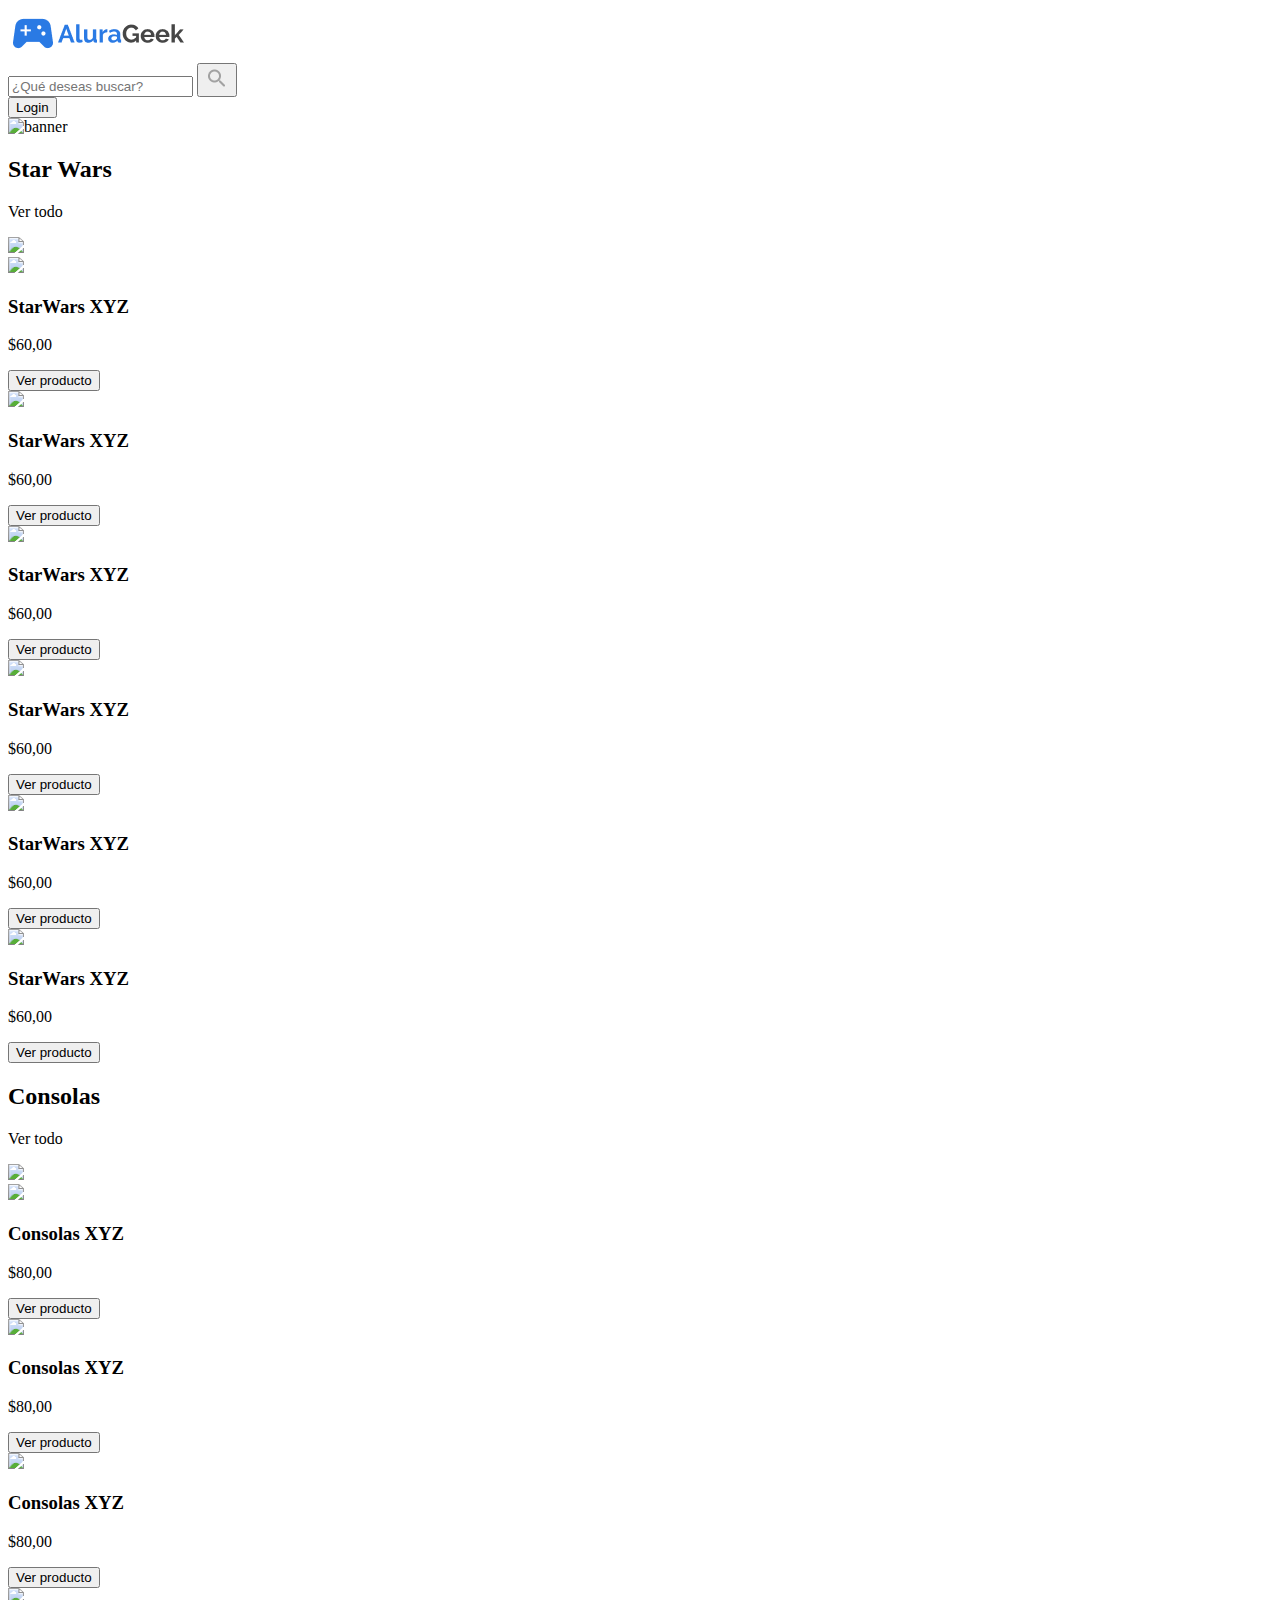
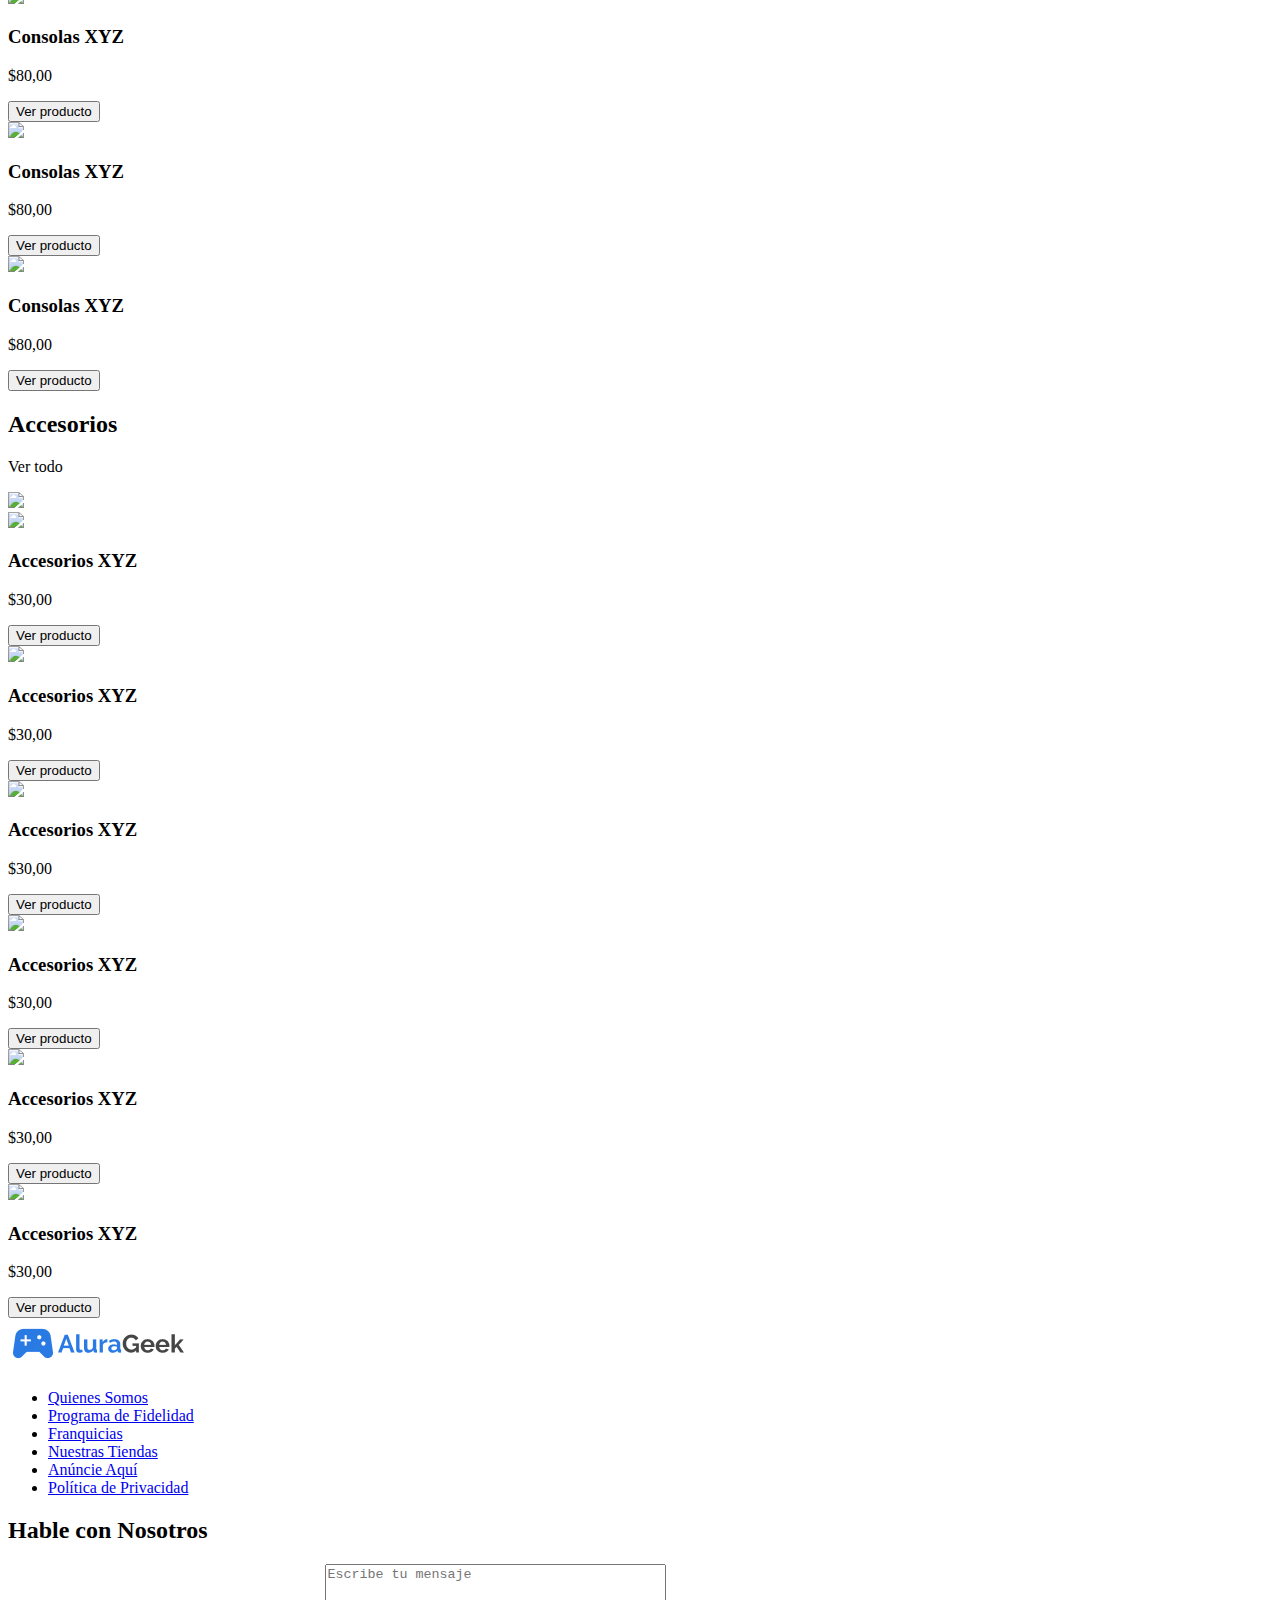
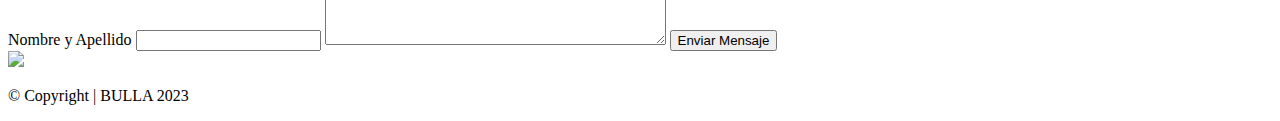
==== screens/index.html @ f25a5149 "Páginas finalizadas en su estructura y organizadas las carpetas para iniciar json y javascript" ====
<!DOCTYPE html>
<html lang="es">
<head>
    <meta charset="UTF-8">
    <meta name="viewport" content="width=device-width, initial-scale=1.0">
    <title>AluraGeek</title>
    <link href="https://fonts.googleapis.com/css2?family=Raleway:wght@100;200;400;600&display=swap" rel="stylesheet">
    <link rel="stylesheet" href="assets/reset.css">
    <link rel="stylesheet" href="assets/header.css">
    <link rel="stylesheet" href="assets/banner.css">
    <link rel="stylesheet" href="assets/productos.css">
    <link rel="stylesheet" href="assets/contacto.css">
    <link rel="stylesheet" href="assets/footer.css">
</head>
<body>
    <header class="header">
        <section class="header--contenedor">
            <img class="header--img" src="/img/Logo.png" alt="logo-alurageek">
            <div class="header--contenido">
                <input class="header--buscador" type="text" placeholder="¿Qué deseas buscar?">
                <button class="header--search" type="submit"><img src="/img/Icone.png"></button>
            </div>
            <button class="header--login" href="screens/index.login.html" onclick="login">Login</button>
        </section>
    </header>

    <main>
        <section class="banner">
            <img class="banner--img" src="img/Hero.png" alt="banner">
        </section>

        <section class="productos--categorias">
            <div class="categorias--encabezado">
                <h2 class="categorias--titulo">Star Wars</h2>
                <div class="categorias--link">
                    <p class="categorias--enlace" href="#">Ver todo</p>    
                    <img class="categorias--enlace--img" src="img/arrow_back_black_24dp 1.png" href="#">
                </div>
            </div>
            <div class="productos">
                <div class="productos--contenedor">
                    <img class="producto--img" src="img/StarWars1.png">
                    <h3 class="producto--titulo">StarWars XYZ</h3>
                    <p class="producto--precio">$60,00</p>
                    <button class="producto--boton" href="#">Ver producto</button>
                </div>
                <div class="productos--contenedor">
                    <img class="producto--img" src="img/StarWars2.png">
                    <h3 class="producto--titulo">StarWars XYZ</h3>
                    <p class="producto--precio">$60,00</p>
                    <button class="producto--boton" href="#">Ver producto</button>
                </div>
                <div class="productos--contenedor">
                    <img class="producto--img" src="img/StarWars3.png">
                    <h3 class="producto--titulo">StarWars XYZ</h3>
                    <p class="producto--precio">$60,00</p>
                    <button class="producto--boton" href="#">Ver producto</button>
                </div>
                <div class="productos--contenedor">
                    <img class="producto--img" src="img/StarWars4.png">
                    <h3 class="producto--titulo">StarWars XYZ</h3>
                    <p class="producto--precio">$60,00</p>
                    <button class="producto--boton" href="#">Ver producto</button>
                </div>
                <div class="productos--contenedor">
                    <img class="producto--img" src="img/StarWars5.png">
                    <h3 class="producto--titulo">StarWars XYZ</h3>
                    <p class="producto--precio">$60,00</p>
                    <button class="producto--boton" href="#">Ver producto</button>
                </div>
                <div class="productos--contenedor">
                    <img class="producto--img" src="img/StarWars6.png">
                    <h3 class="producto--titulo">StarWars XYZ</h3>
                    <p class="producto--precio">$60,00</p>
                    <button class="producto--boton" href="#">Ver producto</button>
                </div>
            </div>
            
            <div class="categorias--encabezado">
                <h2 class="categorias--titulo">Consolas</h2>
                <div class="categorias--link">
                    <p class="categorias--enlace" href="#">Ver todo</p>    
                    <img class="categorias--enlace--img" src="img/arrow_back_black_24dp 1.png" href="#">
                </div>
            </div>
            <div class="productos">
                <div class="productos--contenedor">
                    <img class="producto--img" src="img/Consolas1.png">
                    <h3 class="producto--titulo">Consolas XYZ</h3>
                    <p class="producto--precio">$80,00</p>
                    <button class="producto--boton" href="#">Ver producto</button>
                </div>
                <div class="productos--contenedor">
                    <img class="producto--img" src="img/Consolas2.png">
                    <h3 class="producto--titulo">Consolas XYZ</h3>
                    <p class="producto--precio">$80,00</p>
                    <button class="producto--boton" href="#">Ver producto</button>
                </div>
                <div class="productos--contenedor">
                    <img class="producto--img" src="img/Consolas3.png">
                    <h3 class="producto--titulo">Consolas XYZ</h3>
                    <p class="producto--precio">$80,00</p>
                    <button class="producto--boton" href="#">Ver producto</button>
                </div>
                <div class="productos--contenedor">
                    <img class="producto--img" src="img/Consolas4.png">
                    <h3 class="producto--titulo">Consolas XYZ</h3>
                    <p class="producto--precio">$80,00</p>
                    <button class="producto--boton" href="#">Ver producto</button>
                </div>
                <div class="productos--contenedor">
                    <img class="producto--img" src="img/Consolas5.png">
                    <h3 class="producto--titulo">Consolas XYZ</h3>
                    <p class="producto--precio">$80,00</p>
                    <button class="producto--boton" href="#">Ver producto</button>
                </div>
                <div class="productos--contenedor">
                    <img class="producto--img" src="img/Consolas6.png">
                    <h3 class="producto--titulo">Consolas XYZ</h3>
                    <p class="producto--precio">$80,00</p>
                    <button class="producto--boton" href="#">Ver producto</button>
                </div>
            </div>

            <div class="categorias--encabezado">
                <h2 class="categorias--titulo">Accesorios</h2>
                <div class="categorias--link">
                    <p class="categorias--enlace" href="#">Ver todo</p>    
                    <img class="categorias--enlace--img" src="img/arrow_back_black_24dp 1.png" href="#">
                </div>
            </div>
            <div class="productos">
                <div class="productos--contenedor">
                    <img class="producto--img" src="img/Otros1.png">
                    <h3 class="producto--titulo">Accesorios XYZ</h3>
                    <p class="producto--precio">$30,00</p>
                    <button class="producto--boton" href="#">Ver producto</button>
                </div>
                <div class="productos--contenedor">
                    <img class="producto--img" src="img/Otros2.png">
                    <h3 class="producto--titulo">Accesorios XYZ</h3>
                    <p class="producto--precio">$30,00</p>
                    <button class="producto--boton" href="#">Ver producto</button>
                </div>
                <div class="productos--contenedor">
                    <img class="producto--img" src="img/Otros3.png">
                    <h3 class="producto--titulo">Accesorios XYZ</h3>
                    <p class="producto--precio">$30,00</p>
                    <button class="producto--boton" href="#">Ver producto</button>
                </div>
                <div class="productos--contenedor">
                    <img class="producto--img" src="img/Otros4.png">
                    <h3 class="producto--titulo">Accesorios XYZ</h3>
                    <p class="producto--precio">$30,00</p>
                    <button class="producto--boton" href="#">Ver producto</button>
                </div>
                <div class="productos--contenedor">
                    <img class="producto--img" src="img/Otros5.png">
                    <h3 class="producto--titulo">Accesorios XYZ</h3>
                    <p class="producto--precio">$30,00</p>
                    <button class="producto--boton" href="#">Ver producto</button>
                </div>
                <div class="productos--contenedor">
                    <img class="producto--img" src="img/Otros6.png">
                    <h3 class="producto--titulo">Accesorios XYZ</h3>
                    <p class="producto--precio">$30,00</p>
                    <button class="producto--boton" href="#">Ver producto</button>
                </div>
            </div>
        </section>

        <section class="contacto">
            <div class="contacto--contenedor1">
                <div>
                    <img class="contacto--img" src="/img/Logo.png" alt="logo-alurageek">
                </div>
                <nav class="contacto--menu">
                    <ul class="contacto--menu--lista">
                        <li class="contacto--menu--item"><a href="#">Quienes Somos</a></li>
                        <li class="contacto--menu--item"><a href="#">Programa de Fidelidad</a></li>
                        <li class="contacto--menu--item"><a href="#">Franquicias</a></li>
                        <li class="contacto--menu--item"><a href="#">Nuestras Tiendas</a></li>
                        <li class="contacto--menu--item"><a href="#">Anúncie Aquí</a></li>
                        <li class="contacto--menu--item"><a href="#">Política de Privacidad</a></li>
                    </ul>
                </nav>
            </div>
            <div class="contacto--formulario">
                <h2 class="contacto--titulo">Hable con Nosotros</h2>
                <form class="contacto--form">
                    <label class="contacto--label" for="text">Nombre y Apellido</label>
                    <input class="contacto--input" name="name" id="name" type="text" required>
                    <textarea class="contacto--textarea" rows="5" cols="40" id="mensagem" name="mensaje" placeholder="Escribe tu mensaje"></textarea>
                    <button class="contacto--boton" type="submit" href="#">Enviar Mensaje</button>
                </form>
            </div>
        </section>
    </main>

    <footer>
        <section class="footer">
            <div class="footer__rodapie">
                <img class="footer__img" src="img/IconoWeb 2023.png">
                <p class="copyright">&copy Copyright | BULLA 2023</p>
            </div>
        </section>
    </footer>
    
</body>
</html>
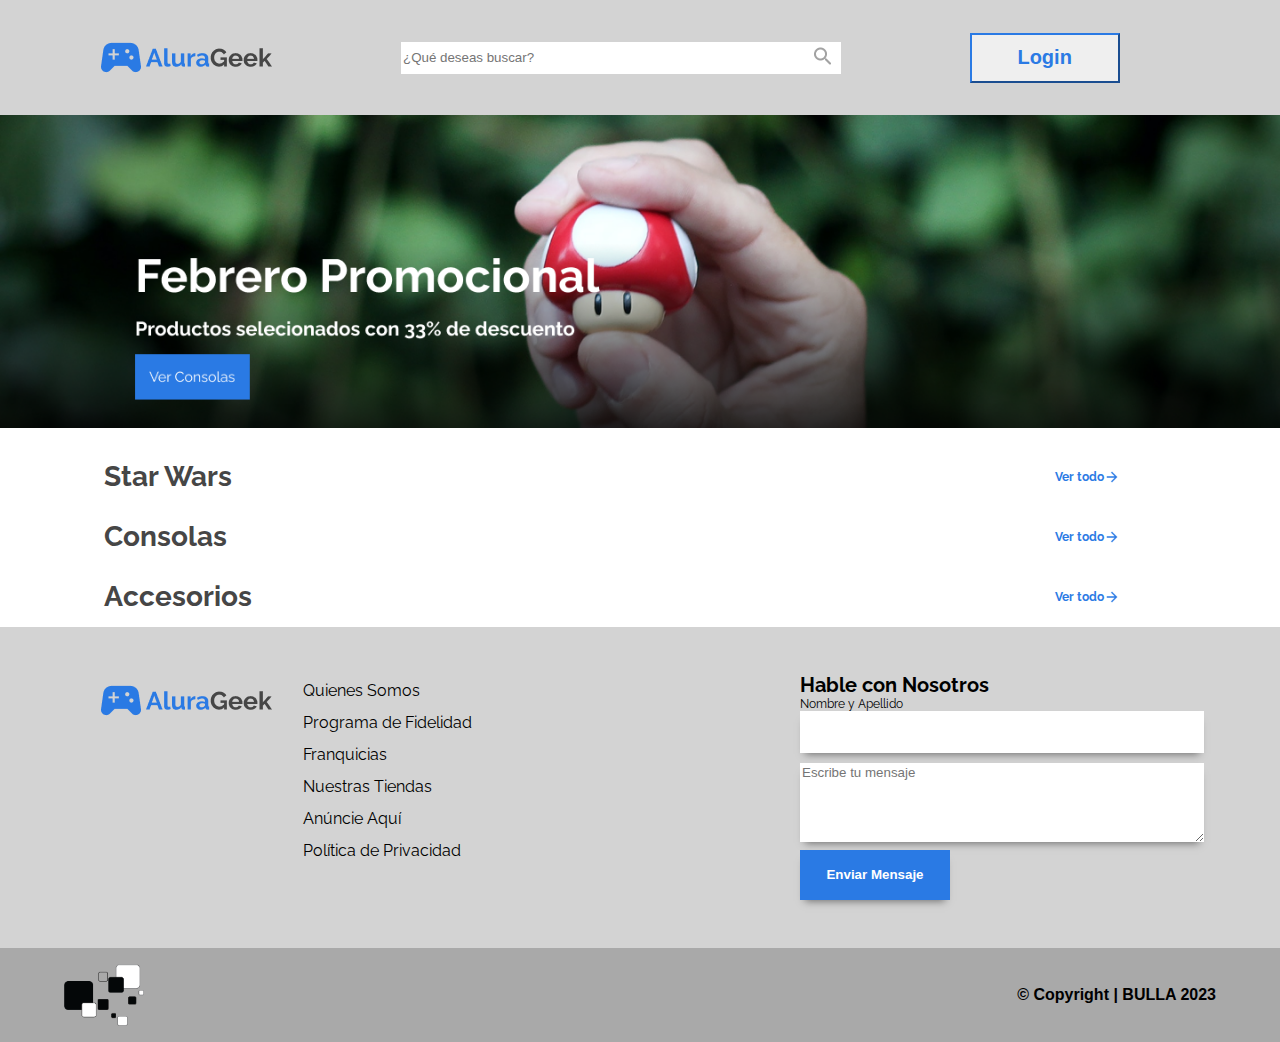
==== commit 05c19b62: "Intentando hacer el CRUD al challenge" ====
--- a/screens/index.html
+++ b/screens/index.html
@@ -5,12 +5,12 @@
     <meta name="viewport" content="width=device-width, initial-scale=1.0">
     <title>AluraGeek</title>
     <link href="https://fonts.googleapis.com/css2?family=Raleway:wght@100;200;400;600&display=swap" rel="stylesheet">
-    <link rel="stylesheet" href="assets/reset.css">
-    <link rel="stylesheet" href="assets/header.css">
-    <link rel="stylesheet" href="assets/banner.css">
-    <link rel="stylesheet" href="assets/productos.css">
-    <link rel="stylesheet" href="assets/contacto.css">
-    <link rel="stylesheet" href="assets/footer.css">
+    <link rel="stylesheet" href="/assets/reset.css">
+    <link rel="stylesheet" href="/assets/header.css">
+    <link rel="stylesheet" href="/assets/banner.css">
+    <link rel="stylesheet" href="/assets/productos.css">
+    <link rel="stylesheet" href="/assets/contacto.css">
+    <link rel="stylesheet" href="/assets/footer.css">
 </head>
 <body>
     <header class="header">
@@ -20,153 +20,153 @@
                 <input class="header--buscador" type="text" placeholder="¿Qué deseas buscar?">
                 <button class="header--search" type="submit"><img src="/img/Icone.png"></button>
             </div>
-            <button class="header--login" href="screens/index.login.html" onclick="login">Login</button>
+            <button class="header--login" href="/screens/index.login.html" onclick="login">Login</button>
         </section>
     </header>
 
     <main>
         <section class="banner">
-            <img class="banner--img" src="img/Hero.png" alt="banner">
-        </section>
-
-        <section class="productos--categorias">
+            <img class="banner--img" src="/img/Hero.png" alt="banner">
+        </section>
+
+        <section class="productos--categorias" data-product>
             <div class="categorias--encabezado">
                 <h2 class="categorias--titulo">Star Wars</h2>
                 <div class="categorias--link">
-                    <p class="categorias--enlace" href="#">Ver todo</p>    
-                    <img class="categorias--enlace--img" src="img/arrow_back_black_24dp 1.png" href="#">
-                </div>
-            </div>
-            <div class="productos">
-                <div class="productos--contenedor">
-                    <img class="producto--img" src="img/StarWars1.png">
-                    <h3 class="producto--titulo">StarWars XYZ</h3>
-                    <p class="producto--precio">$60,00</p>
-                    <button class="producto--boton" href="#">Ver producto</button>
-                </div>
-                <div class="productos--contenedor">
-                    <img class="producto--img" src="img/StarWars2.png">
-                    <h3 class="producto--titulo">StarWars XYZ</h3>
-                    <p class="producto--precio">$60,00</p>
-                    <button class="producto--boton" href="#">Ver producto</button>
-                </div>
-                <div class="productos--contenedor">
-                    <img class="producto--img" src="img/StarWars3.png">
-                    <h3 class="producto--titulo">StarWars XYZ</h3>
-                    <p class="producto--precio">$60,00</p>
-                    <button class="producto--boton" href="#">Ver producto</button>
-                </div>
-                <div class="productos--contenedor">
-                    <img class="producto--img" src="img/StarWars4.png">
-                    <h3 class="producto--titulo">StarWars XYZ</h3>
-                    <p class="producto--precio">$60,00</p>
-                    <button class="producto--boton" href="#">Ver producto</button>
-                </div>
-                <div class="productos--contenedor">
-                    <img class="producto--img" src="img/StarWars5.png">
-                    <h3 class="producto--titulo">StarWars XYZ</h3>
-                    <p class="producto--precio">$60,00</p>
-                    <button class="producto--boton" href="#">Ver producto</button>
-                </div>
-                <div class="productos--contenedor">
-                    <img class="producto--img" src="img/StarWars6.png">
-                    <h3 class="producto--titulo">StarWars XYZ</h3>
-                    <p class="producto--precio">$60,00</p>
-                    <button class="producto--boton" href="#">Ver producto</button>
-                </div>
-            </div>
+                    <p class="categorias--enlace" href="/screens/index.galeria.html">Ver todo</p>    
+                    <img class="categorias--enlace--img" src="/img/arrow_back_black_24dp 1.png" href="/screens/index.galeria.html">
+                </div>
+            </div>
+            <!-- <div class="productos">
+                <div class="productos--contenedor">
+                    <img class="producto--img" src="/img/StarWars1.png">
+                    <h3 class="producto--titulo">StarWars XYZ</h3>
+                    <p class="producto--precio">$60,00</p>
+                    <button class="producto--boton" href="/screens/index.galeria.html" id=${id}>Ver producto</button>
+                </div>
+                <div class="productos--contenedor">
+                    <img class="producto--img" src="/img/StarWars2.png">
+                    <h3 class="producto--titulo">StarWars XYZ</h3>
+                    <p class="producto--precio">$60,00</p>
+                    <button class="producto--boton" href="/screens/index.galeria.html" id=${id}>Ver producto</button>
+                </div>
+                <div class="productos--contenedor">
+                    <img class="producto--img" src="/img/StarWars3.png">
+                    <h3 class="producto--titulo">StarWars XYZ</h3>
+                    <p class="producto--precio">$60,00</p>
+                    <button class="producto--boton" href="/screens/index.galeria.html" id=${id}>Ver producto</button>
+                </div>
+                <div class="productos--contenedor">
+                    <img class="producto--img" src="/img/StarWars4.png">
+                    <h3 class="producto--titulo">StarWars XYZ</h3>
+                    <p class="producto--precio">$60,00</p>
+                    <button class="producto--boton" href="/screens/index.galeria.html" id=${id}>Ver producto</button>
+                </div>
+                <div class="productos--contenedor">
+                    <img class="producto--img" src="/img/StarWars5.png">
+                    <h3 class="producto--titulo">StarWars XYZ</h3>
+                    <p class="producto--precio">$60,00</p>
+                    <button class="producto--boton" href="/screens/index.galeria.html" id=${id}>Ver producto</button>
+                </div>
+                <div class="productos--contenedor">
+                    <img class="producto--img" src="/img/StarWars6.png">
+                    <h3 class="producto--titulo">StarWars XYZ</h3>
+                    <p class="producto--precio">$60,00</p>
+                    <button class="producto--boton" href="/screens/index.galeria.html" id=${id}>Ver producto</button>
+                </div>
+            </div> -->
             
             <div class="categorias--encabezado">
                 <h2 class="categorias--titulo">Consolas</h2>
                 <div class="categorias--link">
                     <p class="categorias--enlace" href="#">Ver todo</p>    
-                    <img class="categorias--enlace--img" src="img/arrow_back_black_24dp 1.png" href="#">
-                </div>
-            </div>
-            <div class="productos">
-                <div class="productos--contenedor">
-                    <img class="producto--img" src="img/Consolas1.png">
-                    <h3 class="producto--titulo">Consolas XYZ</h3>
-                    <p class="producto--precio">$80,00</p>
-                    <button class="producto--boton" href="#">Ver producto</button>
-                </div>
-                <div class="productos--contenedor">
-                    <img class="producto--img" src="img/Consolas2.png">
-                    <h3 class="producto--titulo">Consolas XYZ</h3>
-                    <p class="producto--precio">$80,00</p>
-                    <button class="producto--boton" href="#">Ver producto</button>
-                </div>
-                <div class="productos--contenedor">
-                    <img class="producto--img" src="img/Consolas3.png">
-                    <h3 class="producto--titulo">Consolas XYZ</h3>
-                    <p class="producto--precio">$80,00</p>
-                    <button class="producto--boton" href="#">Ver producto</button>
-                </div>
-                <div class="productos--contenedor">
-                    <img class="producto--img" src="img/Consolas4.png">
-                    <h3 class="producto--titulo">Consolas XYZ</h3>
-                    <p class="producto--precio">$80,00</p>
-                    <button class="producto--boton" href="#">Ver producto</button>
-                </div>
-                <div class="productos--contenedor">
-                    <img class="producto--img" src="img/Consolas5.png">
-                    <h3 class="producto--titulo">Consolas XYZ</h3>
-                    <p class="producto--precio">$80,00</p>
-                    <button class="producto--boton" href="#">Ver producto</button>
-                </div>
-                <div class="productos--contenedor">
-                    <img class="producto--img" src="img/Consolas6.png">
-                    <h3 class="producto--titulo">Consolas XYZ</h3>
-                    <p class="producto--precio">$80,00</p>
-                    <button class="producto--boton" href="#">Ver producto</button>
-                </div>
-            </div>
+                    <img class="categorias--enlace--img" src="/img/arrow_back_black_24dp 1.png" href="/screens/index.galeria.html">
+                </div>
+            </div>
+            <!-- <div class="productos">
+                <div class="productos--contenedor">
+                    <img class="producto--img" src="/img/Consolas1.png">
+                    <h3 class="producto--titulo">Consolas XYZ</h3>
+                    <p class="producto--precio">$80,00</p>
+                    <button class="producto--boton" href="/screens/index.galeria.html" id=${id}>Ver producto</button>
+                </div>
+                <div class="productos--contenedor">
+                    <img class="producto--img" src="/img/Consolas2.png">
+                    <h3 class="producto--titulo">Consolas XYZ</h3>
+                    <p class="producto--precio">$80,00</p>
+                    <button class="producto--boton" href="/screens/index.galeria.html" id=${id}>Ver producto</button>
+                </div>
+                <div class="productos--contenedor">
+                    <img class="producto--img" src="/img/Consolas3.png">
+                    <h3 class="producto--titulo">Consolas XYZ</h3>
+                    <p class="producto--precio">$80,00</p>
+                    <button class="producto--boton" href="/screens/index.galeria.html" id=${id}>Ver producto</button>
+                </div>
+                <div class="productos--contenedor">
+                    <img class="producto--img" src="/img/Consolas4.png">
+                    <h3 class="producto--titulo">Consolas XYZ</h3>
+                    <p class="producto--precio">$80,00</p>
+                    <button class="producto--boton" href="/screens/index.galeria.html" id=${id}>Ver producto</button>
+                </div>
+                <div class="productos--contenedor">
+                    <img class="producto--img" src="/img/Consolas5.png">
+                    <h3 class="producto--titulo">Consolas XYZ</h3>
+                    <p class="producto--precio">$80,00</p>
+                    <button class="producto--boton" href="/screens/index.galeria.html" id=${id}>Ver producto</button>
+                </div>
+                <div class="productos--contenedor">
+                    <img class="producto--img" src="/img/Consolas6.png">
+                    <h3 class="producto--titulo">Consolas XYZ</h3>
+                    <p class="producto--precio">$80,00</p>
+                    <button class="producto--boton" href="/screens/index.galeria.html" id=${id}>Ver producto</button>
+                </div>
+            </div> -->
 
             <div class="categorias--encabezado">
                 <h2 class="categorias--titulo">Accesorios</h2>
                 <div class="categorias--link">
                     <p class="categorias--enlace" href="#">Ver todo</p>    
-                    <img class="categorias--enlace--img" src="img/arrow_back_black_24dp 1.png" href="#">
-                </div>
-            </div>
-            <div class="productos">
-                <div class="productos--contenedor">
-                    <img class="producto--img" src="img/Otros1.png">
-                    <h3 class="producto--titulo">Accesorios XYZ</h3>
-                    <p class="producto--precio">$30,00</p>
-                    <button class="producto--boton" href="#">Ver producto</button>
-                </div>
-                <div class="productos--contenedor">
-                    <img class="producto--img" src="img/Otros2.png">
-                    <h3 class="producto--titulo">Accesorios XYZ</h3>
-                    <p class="producto--precio">$30,00</p>
-                    <button class="producto--boton" href="#">Ver producto</button>
-                </div>
-                <div class="productos--contenedor">
-                    <img class="producto--img" src="img/Otros3.png">
-                    <h3 class="producto--titulo">Accesorios XYZ</h3>
-                    <p class="producto--precio">$30,00</p>
-                    <button class="producto--boton" href="#">Ver producto</button>
-                </div>
-                <div class="productos--contenedor">
-                    <img class="producto--img" src="img/Otros4.png">
-                    <h3 class="producto--titulo">Accesorios XYZ</h3>
-                    <p class="producto--precio">$30,00</p>
-                    <button class="producto--boton" href="#">Ver producto</button>
-                </div>
-                <div class="productos--contenedor">
-                    <img class="producto--img" src="img/Otros5.png">
-                    <h3 class="producto--titulo">Accesorios XYZ</h3>
-                    <p class="producto--precio">$30,00</p>
-                    <button class="producto--boton" href="#">Ver producto</button>
-                </div>
-                <div class="productos--contenedor">
-                    <img class="producto--img" src="img/Otros6.png">
-                    <h3 class="producto--titulo">Accesorios XYZ</h3>
-                    <p class="producto--precio">$30,00</p>
-                    <button class="producto--boton" href="#">Ver producto</button>
-                </div>
-            </div>
+                    <img class="categorias--enlace--img" src="/img/arrow_back_black_24dp 1.png" href="#">
+                </div>
+            </div>
+            <!-- <div class="productos">
+                <div class="productos--contenedor">
+                    <img class="producto--img" src="/img/Otros1.png">
+                    <h3 class="producto--titulo">Accesorios XYZ</h3>
+                    <p class="producto--precio">$30,00</p>
+                    <button class="producto--boton" href="/screens/index.galeria.html" id=${id}>Ver producto</button>
+                </div>
+                <div class="productos--contenedor">
+                    <img class="producto--img" src="/img/Otros2.png">
+                    <h3 class="producto--titulo">Accesorios XYZ</h3>
+                    <p class="producto--precio">$30,00</p>
+                    <button class="producto--boton" href="/screens/index.galeria.html" id=${id}>Ver producto</button>
+                </div>
+                <div class="productos--contenedor">
+                    <img class="producto--img" src="/img/Otros3.png">
+                    <h3 class="producto--titulo">Accesorios XYZ</h3>
+                    <p class="producto--precio">$30,00</p>
+                    <button class="producto--boton" href="/screens/index.galeria.html" id=${id}>Ver producto</button>
+                </div>
+                <div class="productos--contenedor">
+                    <img class="producto--img" src="/img/Otros4.png">
+                    <h3 class="producto--titulo">Accesorios XYZ</h3>
+                    <p class="producto--precio">$30,00</p>
+                    <button class="producto--boton" href="/screens/index.galeria.html" id=${id}>Ver producto</button>
+                </div>
+                <div class="productos--contenedor">
+                    <img class="producto--img" src="/img/Otros5.png">
+                    <h3 class="producto--titulo">Accesorios XYZ</h3>
+                    <p class="producto--precio">$30,00</p>
+                    <button class="producto--boton" href="/screens/index.galeria.html" id=${id}>Ver producto</button>
+                </div>
+                <div class="productos--contenedor">
+                    <img class="producto--img" src="/img/Otros6.png">
+                    <h3 class="producto--titulo">Accesorios XYZ</h3>
+                    <p class="producto--precio">$30,00</p>
+                    <button class="producto--boton" href="/screens/index.galeria.html" id=${id}>Ver producto</button>
+                </div>
+            </div> -->
         </section>
 
         <section class="contacto">
@@ -200,7 +200,7 @@
     <footer>
         <section class="footer">
             <div class="footer__rodapie">
-                <img class="footer__img" src="img/IconoWeb 2023.png">
+                <img class="footer__img" src="/img/IconoWeb 2023.png">
                 <p class="copyright">&copy Copyright | BULLA 2023</p>
             </div>
         </section>
--- a/assets/header.css
+++ b/assets/header.css
@@ -0,0 +1,84 @@
+.header{
+    background: lightgrey;
+}
+
+.header--contenedor{
+    display: flex;
+    width: 90%;
+    padding: 2rem;
+    align-items: center;
+    justify-content: space-around;
+}
+
+.header--contenido{
+    display: flex;
+    align-items: center;
+}
+
+.header--buscador{
+    width: 400px;
+    height: 30px;
+    border: none;
+}
+
+.header--search{
+    background: white;
+    border: none;
+    height: 32px;
+}
+
+.header--login{
+    border-color: #2A7AE4;
+    color: #2A7AE4;
+    font-size: 20px;
+    font-weight: bold;
+    width: 150px;
+    height: 50px;
+    cursor: pointer;
+}
+
+.header--login:hover{
+    background: #2A7AE4;
+    color: white;
+}
+
+@media screen and (max-width:900px){
+    .header--img{
+        width: 20%;
+    }
+
+    .header--buscador{
+        width: 200px;
+        height: 20px;
+        
+    }
+    
+    .header--search{
+        height: 22px;
+    }
+
+    .header--login{
+        width: 120px;
+        height: 30px;
+        font-size: 15px;
+    }
+}
+
+@media screen and (max-width:560px){
+    .header--buscador{
+        width: 90px;
+        height: 12px;
+        font-size: 5px;
+        
+    }
+    
+    .header--search{
+        display: none;
+    }
+
+    .header--login{
+        width: 75px;
+        height: 20px;
+        font-size: 10px;
+    }
+}--- a/assets/banner.css
+++ b/assets/banner.css
@@ -0,0 +1,3 @@
+.banner--img{
+    width: 100%;
+}--- a/assets/productos.css
+++ b/assets/productos.css
@@ -0,0 +1,76 @@
+.productos--categorias{
+    font-family: Raleway, sans-serif;
+}
+
+.categorias--encabezado{
+    display: flex;
+    width: 80%;
+    padding-top: 2rem;
+    padding-left: 6rem;
+    align-items: center;
+    justify-content: space-between;
+}
+
+.categorias--titulo{
+    font-weight: bold;
+    font-size: 28px;
+    color: #464646;
+    padding-left: 0.5rem;
+}
+
+.categorias--link{
+    display: flex;
+    align-items: center;
+}
+
+.categorias--enlace{
+    font-weight: bold;
+    font-size: 12px;
+    color: #2A7AE4;
+    cursor: pointer;
+}
+
+.categorias--enlace--img{
+    border: none;
+    width: 16px;
+    height: 16px;
+    cursor: pointer;
+}
+
+.productos{
+    display: flex;
+    flex-wrap: wrap;
+    width: 80%;
+    padding-left: 6rem;
+    align-items: center;
+    justify-content: space-between;
+}
+
+.productos--contenedor{
+    padding-top: 0.5rem;
+}
+
+.producto--titulo{
+    font-weight: bold;
+}
+
+.producto--precio{
+    font-weight: bold;
+    padding-top: 0.5rem;
+}
+
+.producto--boton{
+    background: white;
+    border: none;
+    color: #2A7AE4;
+    font-weight: bold;
+    padding-top: 0.75rem;
+    cursor: pointer;
+}
+
+@media screen and (max-width:560px){
+    .categorias--encabezado{
+        padding-top: 1rem;
+        padding-left: 2rem;
+    }
+ }--- a/assets/contacto.css
+++ b/assets/contacto.css
@@ -0,0 +1,112 @@
+.contacto{
+    font-family: Raleway, sans-serif;
+    background: lightgrey;
+    display: flex;
+    margin-top: 1rem;
+    padding: 3rem 6rem;
+    
+}
+
+.contacto--contenedor1{
+    display: flex;
+    flex-wrap: wrap;
+    width: 40%;
+    justify-content: space-between;
+}
+
+.contacto--menu--item{
+    padding: 0.5rem;
+}
+
+.contacto--formulario{
+    width: 40%;
+    padding-left: 20rem;
+}
+
+.contacto--titulo{
+    font-weight: bold;
+    font-size: 20px;
+}
+
+.contacto--form{
+    width: 300px;
+    justify-content: space-between;
+}
+
+.contacto--label{
+    font-size: 12px;
+    margin-top: 25px;
+}
+
+.contacto--input{
+    border: none;
+    width: 400px;
+    height: 40px;
+    box-shadow: 0px 6px 8px -5px rgba(0, 0, 0, 0.50);
+}
+
+.contacto--textarea{
+    font-family: Releway, sans-serif;
+    margin-top: 10px;
+    border: none;
+    width: 400px;
+    box-shadow: 0px 6px 8px -5px rgba(0, 0, 0, 0.50);
+}
+
+.contacto--boton{
+    background: #2A7AE4;
+    color: white;
+    font-weight: bold;
+    border: none;
+    margin-top: 5px;
+    box-shadow: 0px 6px 8px -5px rgba(0, 0, 0, 0.50);
+    width: 150px;
+    height: 50px;
+    cursor: pointer;
+}
+
+@media screen and (max-width:900px){
+    .contacto--contenedor1{
+        width: 200px;
+        padding-right: 0.5rem;
+    }
+
+    .contacto--formulario{
+        padding-left: 0.5rem;
+    }
+}
+
+@media screen and (max-width:560px){
+    .contacto{
+        flex-direction: column;
+        padding: 1rem 0.25rem;
+    }
+
+    .contacto--contenedor1{
+        padding-left: 6rem;
+    }
+    
+    .contacto--menu--lista{
+        text-align: center;
+    }
+
+    .contacto--titulo{
+        width: 200px;
+    }
+
+    .contacto--input{
+        width: 330px;
+    }
+    
+    .contacto--textarea{
+        width: 330px;
+    }
+    
+    .contacto--boton{
+        width: 100px;
+        height: 30px;
+        font-size: 10px;
+    }
+    
+
+}--- a/assets/footer.css
+++ b/assets/footer.css
@@ -0,0 +1,30 @@
+.footer{
+    font-family: Montserrat, sans-serif;
+    background: darkgray;
+    align-items: center;
+}
+
+.footer__rodapie{
+    display: flex;
+    align-items: center;
+    justify-content: space-between;
+    padding: 1rem;
+}
+
+.footer__img{
+    width: 5rem;
+    padding-left: 3rem;
+}
+
+.copyright{
+    font-weight: bold;
+    padding-right: 3rem;
+}
+
+@media screen and (max-width:768px){
+    .copyright{
+        font-size: 14px;
+        padding-left: 0.75rem;
+    }
+
+}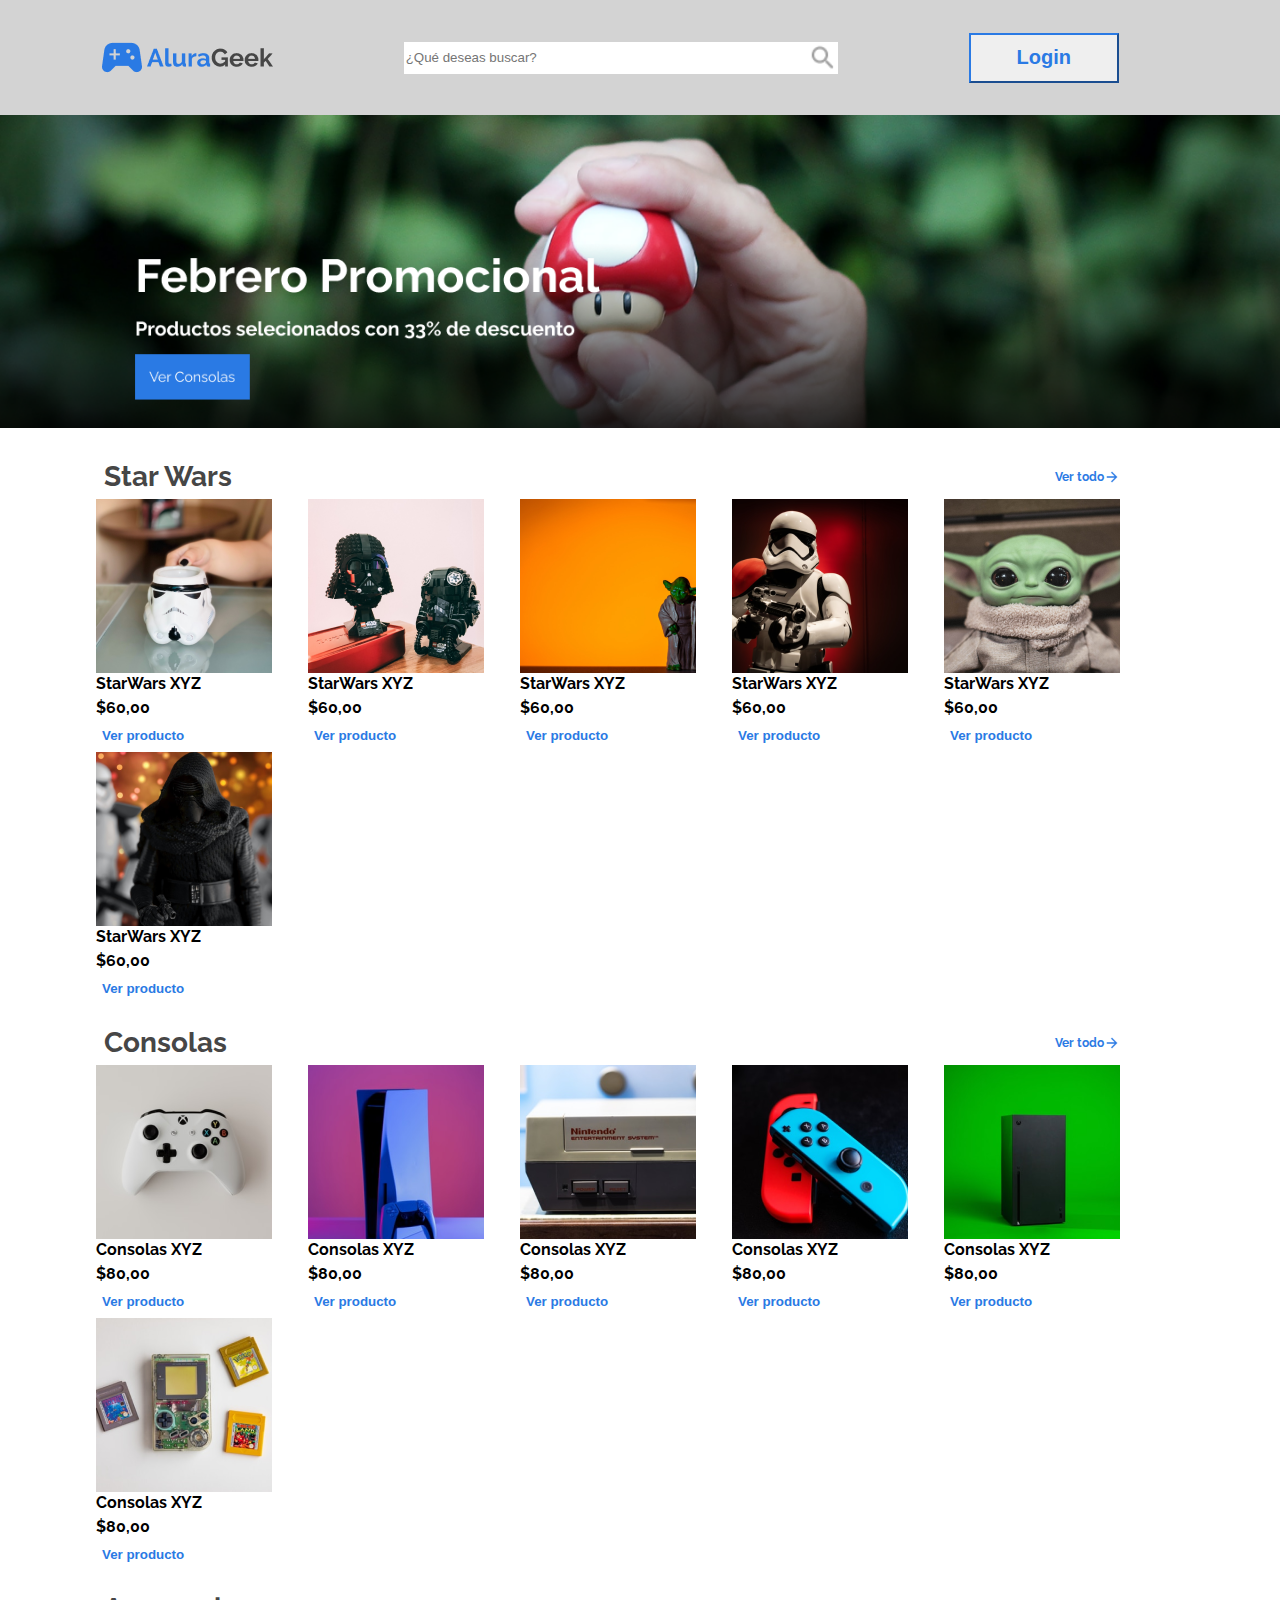
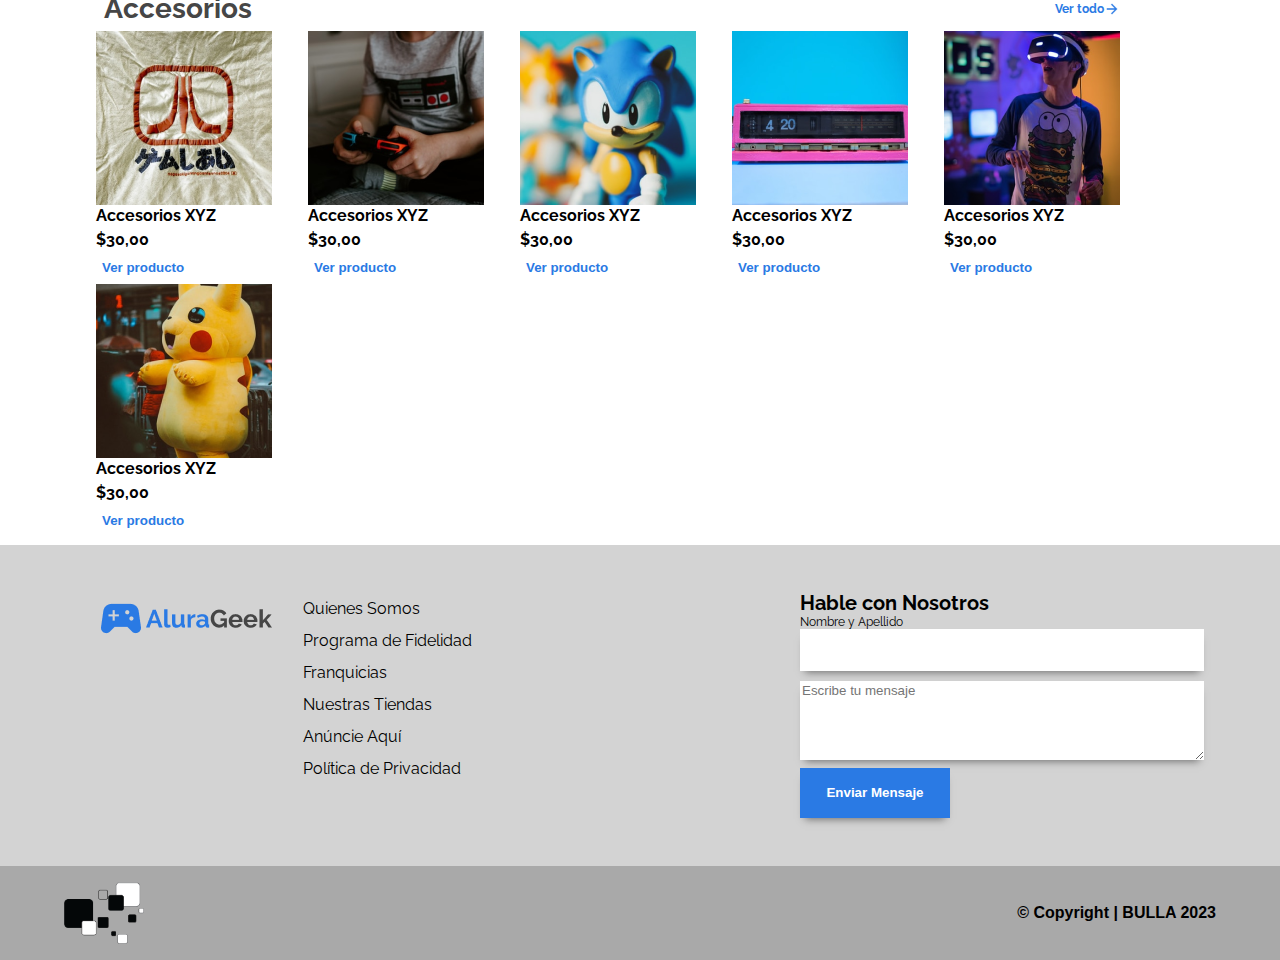
==== commit ffdd4583: "Completando JavaScript pero aun sin resultados" ====
--- a/screens/index.html
+++ b/screens/index.html
@@ -18,9 +18,9 @@
             <img class="header--img" src="/img/Logo.png" alt="logo-alurageek">
             <div class="header--contenido">
                 <input class="header--buscador" type="text" placeholder="¿Qué deseas buscar?">
-                <button class="header--search" type="submit"><img src="/img/Icone.png"></button>
-            </div>
-            <button class="header--login" href="/screens/index.login.html" onclick="login">Login</button>
+                <img class="header--search" type="submit" src="/img/Icone.png">
+            </div>
+            <a href="/screens/index.login.html"><button class="header--login" type="submit" onclick="login">Login</button></a>
         </section>
     </header>
 
@@ -33,140 +33,140 @@
             <div class="categorias--encabezado">
                 <h2 class="categorias--titulo">Star Wars</h2>
                 <div class="categorias--link">
-                    <p class="categorias--enlace" href="/screens/index.galeria.html">Ver todo</p>    
-                    <img class="categorias--enlace--img" src="/img/arrow_back_black_24dp 1.png" href="/screens/index.galeria.html">
-                </div>
-            </div>
-            <!-- <div class="productos">
+                    <a class="categorias--enlace" href="/screens/index.galeria.html">Ver todo</a>    
+                    <img class="categorias--enlace--img" src="/img/arrow_back_black_24dp 1.png">
+                </div>
+            </div>
+            <div class="productos">
                 <div class="productos--contenedor">
                     <img class="producto--img" src="/img/StarWars1.png">
                     <h3 class="producto--titulo">StarWars XYZ</h3>
                     <p class="producto--precio">$60,00</p>
-                    <button class="producto--boton" href="/screens/index.galeria.html" id=${id}>Ver producto</button>
+                    <a href="/screens/index.galeria.html"><button class="producto--boton"  id=${id}>Ver producto</button></a>
                 </div>
                 <div class="productos--contenedor">
                     <img class="producto--img" src="/img/StarWars2.png">
                     <h3 class="producto--titulo">StarWars XYZ</h3>
                     <p class="producto--precio">$60,00</p>
-                    <button class="producto--boton" href="/screens/index.galeria.html" id=${id}>Ver producto</button>
+                    <a href="/screens/index.galeria.html"><button class="producto--boton"  id=${id}>Ver producto</button></a>
                 </div>
                 <div class="productos--contenedor">
                     <img class="producto--img" src="/img/StarWars3.png">
                     <h3 class="producto--titulo">StarWars XYZ</h3>
                     <p class="producto--precio">$60,00</p>
-                    <button class="producto--boton" href="/screens/index.galeria.html" id=${id}>Ver producto</button>
+                    <a href="/screens/index.galeria.html"><button class="producto--boton"  id=${id}>Ver producto</button></a>
                 </div>
                 <div class="productos--contenedor">
                     <img class="producto--img" src="/img/StarWars4.png">
                     <h3 class="producto--titulo">StarWars XYZ</h3>
                     <p class="producto--precio">$60,00</p>
-                    <button class="producto--boton" href="/screens/index.galeria.html" id=${id}>Ver producto</button>
+                    <a href="/screens/index.galeria.html"><button class="producto--boton"  id=${id}>Ver producto</button></a>
                 </div>
                 <div class="productos--contenedor">
                     <img class="producto--img" src="/img/StarWars5.png">
                     <h3 class="producto--titulo">StarWars XYZ</h3>
                     <p class="producto--precio">$60,00</p>
-                    <button class="producto--boton" href="/screens/index.galeria.html" id=${id}>Ver producto</button>
+                    <a href="/screens/index.galeria.html"><button class="producto--boton"  id=${id}>Ver producto</button></a>
                 </div>
                 <div class="productos--contenedor">
                     <img class="producto--img" src="/img/StarWars6.png">
                     <h3 class="producto--titulo">StarWars XYZ</h3>
                     <p class="producto--precio">$60,00</p>
-                    <button class="producto--boton" href="/screens/index.galeria.html" id=${id}>Ver producto</button>
-                </div>
-            </div> -->
+                    <a href="/screens/index.galeria.html"><button class="producto--boton"  id=${id}>Ver producto</button></a>
+                </div>
+            </div>
             
             <div class="categorias--encabezado">
                 <h2 class="categorias--titulo">Consolas</h2>
                 <div class="categorias--link">
-                    <p class="categorias--enlace" href="#">Ver todo</p>    
-                    <img class="categorias--enlace--img" src="/img/arrow_back_black_24dp 1.png" href="/screens/index.galeria.html">
-                </div>
-            </div>
-            <!-- <div class="productos">
+                    <a class="categorias--enlace" href="/screens/index.galeria.html">Ver todo</a>    
+                    <img class="categorias--enlace--img" src="/img/arrow_back_black_24dp 1.png">
+                </div>
+            </div>
+            <div class="productos">
                 <div class="productos--contenedor">
                     <img class="producto--img" src="/img/Consolas1.png">
                     <h3 class="producto--titulo">Consolas XYZ</h3>
                     <p class="producto--precio">$80,00</p>
-                    <button class="producto--boton" href="/screens/index.galeria.html" id=${id}>Ver producto</button>
+                    <a href="/screens/index.galeria.html"><button class="producto--boton"  id=${id}>Ver producto</button></a>
                 </div>
                 <div class="productos--contenedor">
                     <img class="producto--img" src="/img/Consolas2.png">
                     <h3 class="producto--titulo">Consolas XYZ</h3>
                     <p class="producto--precio">$80,00</p>
-                    <button class="producto--boton" href="/screens/index.galeria.html" id=${id}>Ver producto</button>
+                    <a href="/screens/index.galeria.html"><button class="producto--boton"  id=${id}>Ver producto</button></a>
                 </div>
                 <div class="productos--contenedor">
                     <img class="producto--img" src="/img/Consolas3.png">
                     <h3 class="producto--titulo">Consolas XYZ</h3>
                     <p class="producto--precio">$80,00</p>
-                    <button class="producto--boton" href="/screens/index.galeria.html" id=${id}>Ver producto</button>
+                    <a href="/screens/index.galeria.html"><button class="producto--boton"  id=${id}>Ver producto</button></a>
                 </div>
                 <div class="productos--contenedor">
                     <img class="producto--img" src="/img/Consolas4.png">
                     <h3 class="producto--titulo">Consolas XYZ</h3>
                     <p class="producto--precio">$80,00</p>
-                    <button class="producto--boton" href="/screens/index.galeria.html" id=${id}>Ver producto</button>
+                    <a href="/screens/index.galeria.html"><button class="producto--boton"  id=${id}>Ver producto</button></a>
                 </div>
                 <div class="productos--contenedor">
                     <img class="producto--img" src="/img/Consolas5.png">
                     <h3 class="producto--titulo">Consolas XYZ</h3>
                     <p class="producto--precio">$80,00</p>
-                    <button class="producto--boton" href="/screens/index.galeria.html" id=${id}>Ver producto</button>
+                    <a href="/screens/index.galeria.html"><button class="producto--boton"  id=${id}>Ver producto</button></a>
                 </div>
                 <div class="productos--contenedor">
                     <img class="producto--img" src="/img/Consolas6.png">
                     <h3 class="producto--titulo">Consolas XYZ</h3>
                     <p class="producto--precio">$80,00</p>
-                    <button class="producto--boton" href="/screens/index.galeria.html" id=${id}>Ver producto</button>
-                </div>
-            </div> -->
+                    <a href="/screens/index.galeria.html"><button class="producto--boton"  id=${id}>Ver producto</button></a>
+                </div>
+            </div>
 
             <div class="categorias--encabezado">
                 <h2 class="categorias--titulo">Accesorios</h2>
                 <div class="categorias--link">
-                    <p class="categorias--enlace" href="#">Ver todo</p>    
-                    <img class="categorias--enlace--img" src="/img/arrow_back_black_24dp 1.png" href="#">
-                </div>
-            </div>
-            <!-- <div class="productos">
+                    <a class="categorias--enlace" href="/screens/index.galeria.html">Ver todo</a>    
+                    <img class="categorias--enlace--img" src="/img/arrow_back_black_24dp 1.png">
+                </div>
+            </div>
+            <div class="productos">
                 <div class="productos--contenedor">
                     <img class="producto--img" src="/img/Otros1.png">
                     <h3 class="producto--titulo">Accesorios XYZ</h3>
                     <p class="producto--precio">$30,00</p>
-                    <button class="producto--boton" href="/screens/index.galeria.html" id=${id}>Ver producto</button>
+                    <a href="/screens/index.galeria.html"><button class="producto--boton"  id=${id}>Ver producto</button></a>
                 </div>
                 <div class="productos--contenedor">
                     <img class="producto--img" src="/img/Otros2.png">
                     <h3 class="producto--titulo">Accesorios XYZ</h3>
                     <p class="producto--precio">$30,00</p>
-                    <button class="producto--boton" href="/screens/index.galeria.html" id=${id}>Ver producto</button>
+                    <a href="/screens/index.galeria.html"><button class="producto--boton"  id=${id}>Ver producto</button></a>
                 </div>
                 <div class="productos--contenedor">
                     <img class="producto--img" src="/img/Otros3.png">
                     <h3 class="producto--titulo">Accesorios XYZ</h3>
                     <p class="producto--precio">$30,00</p>
-                    <button class="producto--boton" href="/screens/index.galeria.html" id=${id}>Ver producto</button>
+                    <a href="/screens/index.galeria.html"><button class="producto--boton"  id=${id}>Ver producto</button></a>
                 </div>
                 <div class="productos--contenedor">
                     <img class="producto--img" src="/img/Otros4.png">
                     <h3 class="producto--titulo">Accesorios XYZ</h3>
                     <p class="producto--precio">$30,00</p>
-                    <button class="producto--boton" href="/screens/index.galeria.html" id=${id}>Ver producto</button>
+                    <a href="/screens/index.galeria.html"><button class="producto--boton"  id=${id}>Ver producto</button></a>
                 </div>
                 <div class="productos--contenedor">
                     <img class="producto--img" src="/img/Otros5.png">
                     <h3 class="producto--titulo">Accesorios XYZ</h3>
                     <p class="producto--precio">$30,00</p>
-                    <button class="producto--boton" href="/screens/index.galeria.html" id=${id}>Ver producto</button>
+                    <a href="/screens/index.galeria.html"><button class="producto--boton"  id=${id}>Ver producto</button></a>
                 </div>
                 <div class="productos--contenedor">
                     <img class="producto--img" src="/img/Otros6.png">
                     <h3 class="producto--titulo">Accesorios XYZ</h3>
                     <p class="producto--precio">$30,00</p>
-                    <button class="producto--boton" href="/screens/index.galeria.html" id=${id}>Ver producto</button>
-                </div>
-            </div> -->
+                    <a href="/screens/index.galeria.html"><button class="producto--boton"  id=${id}>Ver producto</button></a>
+                </div>
+            </div>
         </section>
 
         <section class="contacto">
@@ -187,10 +187,10 @@
             </div>
             <div class="contacto--formulario">
                 <h2 class="contacto--titulo">Hable con Nosotros</h2>
-                <form class="contacto--form">
+                <form class="contacto--form" data-form>
                     <label class="contacto--label" for="text">Nombre y Apellido</label>
-                    <input class="contacto--input" name="name" id="name" type="text" required>
-                    <textarea class="contacto--textarea" rows="5" cols="40" id="mensagem" name="mensaje" placeholder="Escribe tu mensaje"></textarea>
+                    <input class="contacto--input" name="name" id="name" type="text" required pattern="^[\s\S]{0,50}$" data-tipo="nombre">
+                    <textarea class="contacto--textarea" rows="5" cols="40" id="mensagem" name="mensaje" placeholder="Escribe tu mensaje" required pattern="^[\s\S]{0,300}$" data-tipo="mensaje"></textarea>
                     <button class="contacto--boton" type="submit" href="#">Enviar Mensaje</button>
                 </form>
             </div>
--- a/assets/header.css
+++ b/assets/header.css
@@ -25,6 +25,7 @@
     background: white;
     border: none;
     height: 32px;
+    cursor: pointer;
 }
 
 .header--login{
--- a/assets/productos.css
+++ b/assets/productos.css
@@ -34,7 +34,6 @@
     border: none;
     width: 16px;
     height: 16px;
-    cursor: pointer;
 }
 
 .productos{
